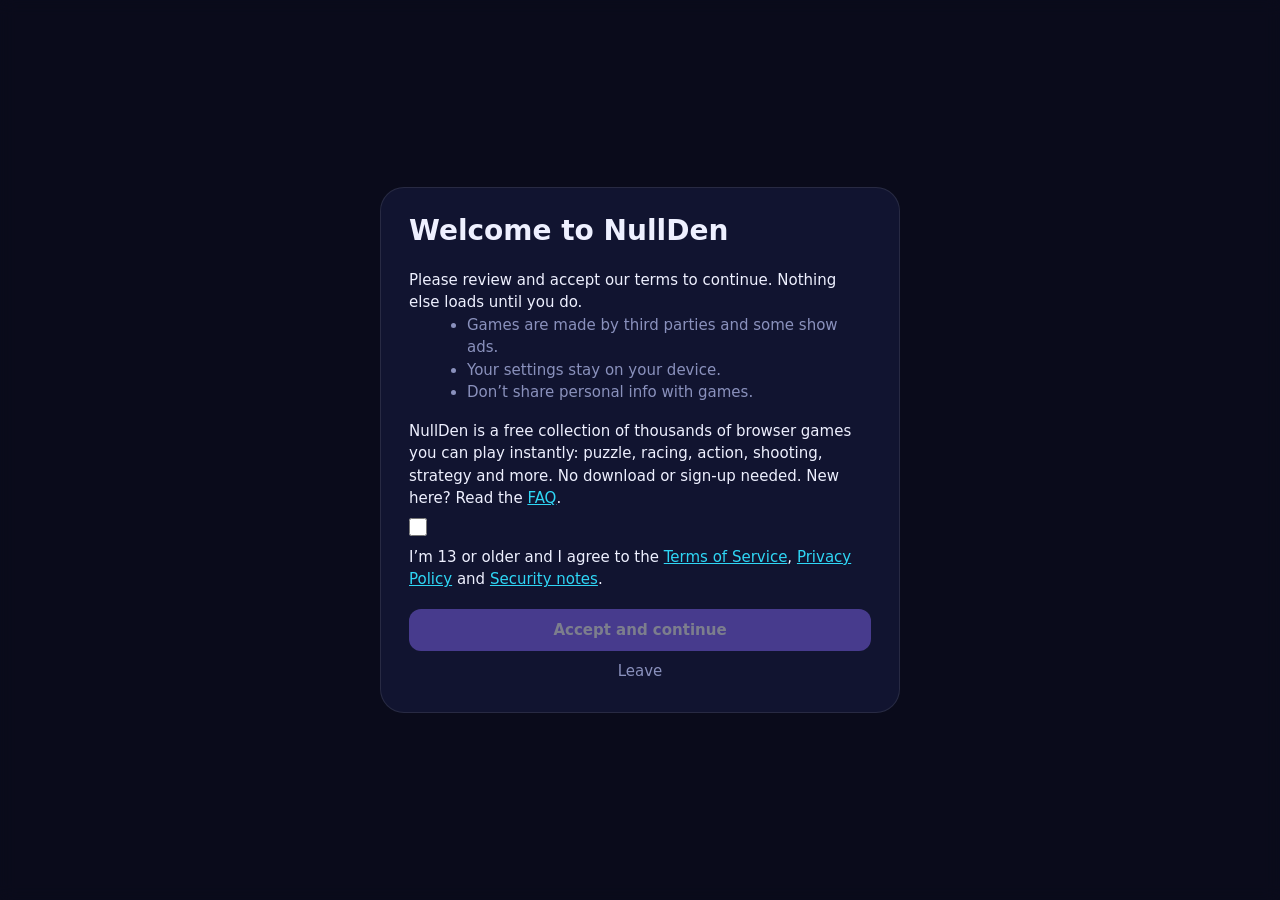
==== index.html @ 48888e10 "Add files via upload" ====
<!doctype html>
<html lang="en" data-theme="midnight">
<head>
<meta charset="utf-8">
<meta name="viewport" content="width=device-width,initial-scale=1,viewport-fit=cover">
<title>NullDen: Free Online Browser Games, No Download</title>
<meta name="description" content="Play thousands of free browser games online on NullDen: puzzle, racing, action, shooting and more. No download or sign-up needed.">
<meta name="theme-color" content="#0a0c1c">
<meta name="mobile-web-app-capable" content="yes">
<meta name="apple-mobile-web-app-capable" content="yes">
<meta name="apple-mobile-web-app-title" content="NullDen">
<!-- Link previews (Discord, iMessage, WhatsApp, Slack, X) -->
<link rel="canonical" href="https://nullden.com/">
<meta property="og:type" content="website">
<meta property="og:site_name" content="NullDen">
<meta property="og:title" content="NullDen: free browser games">
<meta property="og:description" content="Thousands of free browser games. No sign-up needed.">
<meta property="og:url" content="https://nullden.com/">
<meta property="og:image" content="https://nullden.com/og.png">
<meta property="og:image:secure_url" content="https://nullden.com/og.png">
<meta property="og:image:type" content="image/png">
<meta property="og:locale" content="en_US">
<meta property="og:image:width" content="1200">
<meta property="og:image:height" content="630">
<meta property="og:image:alt" content="NullDen: thousands of free browser games">
<meta name="twitter:card" content="summary_large_image">
<meta name="twitter:title" content="NullDen: free browser games">
<meta name="twitter:description" content="Thousands of free browser games. No sign-up needed.">
<meta name="twitter:image" content="https://nullden.com/og.png">
<link rel="apple-touch-icon" href="icon-192.png">
<link rel="icon" id="fav" href="data:image/svg+xml,%3Csvg xmlns='http://www.w3.org/2000/svg' viewBox='0 0 64 64'%3E%3Cdefs%3E%3ClinearGradient id='g' x1='0' y1='0' x2='1' y2='1'%3E%3Cstop offset='0' stop-color='%238b6bff'/%3E%3Cstop offset='1' stop-color='%232fd6f5'/%3E%3C/linearGradient%3E%3C/defs%3E%3Crect width='64' height='64' rx='16' fill='url(%23g)'/%3E%3Ctext x='32' y='46' font-size='38' font-family='Arial' font-weight='700' text-anchor='middle' fill='%23fff'%3EN%3C/text%3E%3C/svg%3E">
<script type="application/ld+json">{"@context": "https://schema.org", "@type": "WebSite", "name": "NullDen", "url": "https://nullden.com/", "description": "Play thousands of free browser games online on NullDen: puzzle, racing, action, shooting and more. No download or sign-up needed.", "inLanguage": "en"}</script>
<link rel="stylesheet" href="style.css?v=28">
</head>
<body>
<div id="bg"><i></i><i></i><i></i></div>
<div id="gate" hidden>
  <div class="gcard">
    <h1>Welcome to NullDen</h1>
    <p>Please review and accept our terms to continue. Nothing else loads until you do.</p>
    <ul>
      <li>Games are made by third parties and some show ads.</li>
      <li>Your settings stay on your device.</li>
      <li>Don’t share personal info with games.</li>
    </ul>
    <p>NullDen is a free collection of thousands of browser games you can play instantly: puzzle, racing, action, shooting, strategy and more. No download or sign-up needed. New here? Read the <a href="faq.html">FAQ</a>.</p>
    <label class="row"><input type="checkbox" id="ok"> <span>I’m 13 or older and I agree to the <a href="terms.html">Terms of Service</a>, <a href="privacy.html">Privacy Policy</a> and <a href="security.html">Security notes</a>.</span></label>
    <button class="btn" id="yes" disabled>Accept and continue</button>
    <button id="no">Leave</button>
  </div>
</div>
<div id="app" hidden>
  <header>
    <div class="brand"><b class="logo" id="logo">NullDen</b><svg class="spin" viewBox="0 0 100 100" role="img" aria-label="Over 2000+ games"><circle class="r" cx="50" cy="50" r="48"/><defs><path id="cc" d="M50,50 m-37,0 a37,37 0 1,1 74,0 a37,37 0 1,1 -74,0"/></defs><g><text><textPath href="#cc" textLength="230" lengthAdjust="spacing">OVER 2000+ GAMES • OVER 2000+ GAMES • </textPath></text></g><g class="gp" transform="translate(50 50) scale(1.5) translate(-12 -12.5)"><rect x="2" y="7" width="20" height="11" rx="5.5"/><path d="M7 10.5v4M5 12.5h4"/><path d="M16 11.5h.01M18.5 14h.01"/></g></svg></div>
    <nav id="nav">
      <button data-p="games" data-i="gamepad" class="on">Games</button>
      <button data-p="forum" data-i="chat">Chat rooms</button>
      <button data-p="shop" data-i="bag">Shop</button>
      <button data-p="players" data-i="users">Players</button>
      <button data-p="account" data-i="user">Account</button>
      <button data-p="settings" data-i="sliders">Settings</button>
    </nav>
    <div class="acts"><button id="bux">Log in</button><button id="stf" hidden title="Admin menu"></button></div>
  </header>
  <div id="notes"></div>
  <main id="view"></main>
  <footer>© 2026 NullDen Games · <a href="terms.html">Terms</a> · <a href="privacy.html">Privacy</a> · <a href="security.html">Security</a> · <a href="faq.html">FAQ</a> · <a href="https://discord.gg/y7AWHwgT5" target="_blank" rel="noopener">Discord</a> · <a href="#feedback" id="fbl">Feedback</a> · <a href="#cookies" id="ckl">Cookies</a><span class="bv">build 28</span></footer>
  <div id="player" hidden>
    <div class="bar"><b id="pt"></b><small id="ptm"></small><span><button id="pl">Copy link</button><button id="pb">Report</button><button id="pr">Reload</button><button id="ph">Hide bar</button><button id="po" hidden>Open in new tab</button><button id="pf">Fullscreen</button><button id="px">Close</button></span></div>
    <div id="stage"></div>
    <button id="ps">▾ Show bar</button>
  </div>
</div>
<canvas id="sparks"></canvas>
<noscript><p style="padding:24px;color:#fff">NullDen needs JavaScript.</p></noscript>
<script>
// Consent gate: until the terms are accepted, no fonts, scripts, images or game data are requested. Search-engine crawlers skip the gate so they can read the real pages.
(function(){var TV='2026-6',ok=0;try{ok=localStorage.nd_terms==TV}catch(e){}
var g=document.getElementById('gate'),a=document.getElementById('app');
function start(){g.hidden=true;a.hidden=false;
var f=document.createElement('link');f.rel='stylesheet';f.href='https://fonts.googleapis.com/css2?family=Unbounded:wght@500;700&display=swap';document.head.appendChild(f);
[['manifest','manifest.webmanifest'],['apple-touch-icon','icon-192.png']].forEach(function(x){var l=document.createElement('link');l.rel=x[0];l.href=x[1];document.head.appendChild(l)});
['games.js','catalog.js','app.js'].forEach(function(s){var e=document.createElement('script');e.src=s+'?v=28';e.async=false;document.body.appendChild(e)})}
var bot=/Googlebot|Mediapartners-Google|AdsBot-Google|bingbot|DuckDuckBot|YandexBot|Baiduspider/i.test(navigator.userAgent);
if(ok||bot)start();else{g.hidden=false;var c=document.getElementById('ok'),y=document.getElementById('yes');
c.onchange=function(){y.disabled=!c.checked};
y.onclick=function(){try{localStorage.nd_terms=TV}catch(e){}start()};
document.getElementById('no').onclick=function(){location.replace('about:blank')}}})();
</script>
</body>
</html>
---- style.css ----
*{box-sizing:border-box;margin:0}
html{--f:'Unbounded',system-ui,sans-serif}
[data-theme=midnight]{--bg:#0a0c1c;--card:#141836cc;--tx:#eef0ff;--mu:#8a91bd;--a:#8b6bff;--b:#2fd6f5;--ln:#ffffff18}
[data-theme=neon]{--bg:#07000f;--card:#1a0630cc;--tx:#ffeaff;--mu:#b58ad6;--a:#ff2bd6;--b:#00ffa3;--ln:#ff2bd633}
[data-theme=sunset]{--bg:#1a0b12;--card:#2e1420cc;--tx:#fff1ea;--mu:#d49a8a;--a:#ff6b4a;--b:#ffc14a;--ln:#ffffff1c}
[data-theme=forest]{--bg:#08140e;--card:#102a1ccc;--tx:#e9fff1;--mu:#86b79b;--a:#34d399;--b:#a3e635;--ln:#ffffff18}
[data-theme=light]{--bg:#f2f4fb;--card:#ffffffcc;--tx:#161a2e;--mu:#68708f;--a:#5b6cff;--b:#00b4d8;--ln:#0000001a}
[data-theme=docs]{--bg:#fff;--card:#fff;--tx:#202124;--mu:#5f6368;--a:#1a73e8;--b:#1a73e8;--ln:#dadce0}
body{background:var(--bg);color:var(--tx);font:15px/1.5 system-ui,sans-serif;min-height:100vh;transition:background .4s}
button,select,input{font:inherit;color:inherit}
#bg{position:fixed;inset:0;z-index:-1;overflow:hidden}
#bg i{position:absolute;width:55vmax;height:55vmax;border-radius:50%;filter:blur(90px);opacity:.35;animation:fl 18s ease-in-out infinite alternate}
#bg i:nth-child(1){background:var(--a);top:-20%;left:-10%}
#bg i:nth-child(2){background:var(--b);bottom:-30%;right:-10%;animation-delay:-6s}
#bg i:nth-child(3){background:var(--a);top:30%;left:40%;opacity:.18;animation-delay:-12s}
@keyframes fl{to{transform:translate(8vmax,6vmax) scale(1.2)}}
.nofx #bg,.nofx #sparks{display:none}
header{position:sticky;top:0;z-index:5;display:flex;gap:16px;align-items:center;justify-content:space-between;flex-wrap:wrap;padding:14px 24px;background:color-mix(in srgb,var(--bg) 70%,transparent);backdrop-filter:blur(14px);border-bottom:1px solid var(--ln)}
.logo{font:700 22px var(--f);background:linear-gradient(90deg,var(--a),var(--b),var(--a));background-size:200%;-webkit-background-clip:text;background-clip:text;color:transparent;animation:sh 4s linear infinite}
@keyframes sh{to{background-position:-200% 0}}
nav{display:flex;gap:4px;flex-wrap:wrap}
nav button{background:none;border:0;border-radius:99px;padding:8px 16px;color:var(--mu);cursor:pointer;transition:.2s}
nav button:hover{color:var(--tx)}
nav .on{background:var(--tx);color:var(--bg)}
main{max-width:1100px;margin:0 auto;padding:36px 24px 80px}
h1{font:700 clamp(26px,5vw,44px)/1.1 var(--f);margin-bottom:22px}
h3{font:500 15px var(--f);margin-bottom:12px}
input,select{background:var(--card);border:1px solid var(--ln);border-radius:12px;padding:10px 14px;outline:0}
input:focus,select:focus,button:focus-visible{outline:2px solid var(--a);outline-offset:2px}
#q{width:100%;max-width:420px;margin-bottom:24px}
.grid{display:grid;grid-template-columns:repeat(auto-fill,minmax(190px,1fr));gap:16px}
.card{display:flex;flex-direction:column;text-align:left;padding:10px 10px 14px;border-radius:20px;border:1px solid var(--ln);cursor:pointer;background:radial-gradient(260px circle at var(--x,50%) var(--y,-50%),color-mix(in srgb,var(--a) 30%,transparent),transparent 70%),var(--card);transition:transform .15s,border-color .2s}
.card:hover{border-color:var(--a)}
.card>*{display:block}
.thumb{height:110px;border-radius:12px;display:grid!important;place-items:center;font-size:52px;background:linear-gradient(135deg,color-mix(in srgb,var(--a) 35%,transparent),color-mix(in srgb,var(--b) 25%,transparent));margin-bottom:10px}
.card b{padding:0 6px;font-weight:600}
.card small{padding:0 6px;color:var(--mu)}
.panel{background:var(--card);border:1px solid var(--ln);border-radius:20px;padding:20px;margin-bottom:16px}
.two{display:grid;grid-template-columns:repeat(auto-fit,minmax(280px,1fr));gap:16px;margin-bottom:16px}
.two .panel{margin:0}
.row{display:flex;gap:10px;align-items:center;flex-wrap:wrap;margin:8px 0}
.row input[type=checkbox]{width:18px;height:18px;accent-color:var(--a)}
small{color:var(--mu)}
kbd{background:var(--ln);border-radius:6px;padding:0 6px}
.btn{background:linear-gradient(135deg,var(--a),var(--b));color:#fff;border:0;border-radius:12px;padding:10px 18px;font-weight:600;cursor:pointer}
.sw{display:flex;gap:10px;flex-wrap:wrap}
.sw button{background:linear-gradient(135deg,var(--a),var(--b));border:0;border-radius:14px;padding:14px 20px;color:#fff;font-weight:600;cursor:pointer;text-transform:capitalize;text-shadow:0 1px 3px #0008}
.sw .on{outline:3px solid var(--tx);outline-offset:3px}
#player{position:fixed;inset:0;z-index:20;background:var(--bg);display:flex;flex-direction:column}
#player[hidden]{display:none}
.bar{display:flex;justify-content:space-between;align-items:center;padding:10px 20px;border-bottom:1px solid var(--ln)}
.bar button{background:var(--card);border:1px solid var(--ln);border-radius:10px;padding:6px 12px;cursor:pointer;margin-left:6px}
#stage{flex:1;display:grid;place-items:center;min-height:0;padding:12px}
#stage canvas{max-width:100%;max-height:100%;border-radius:16px;background:#0008;border:1px solid var(--ln);touch-action:none}
#stage iframe{width:100%;height:100%;border:0;border-radius:12px;background:#000}
.mem{display:grid;grid-template-columns:repeat(4,1fr);gap:10px;width:min(90vw,380px)}
.mem button{aspect-ratio:1;font-size:36px;border-radius:14px;border:1px solid var(--ln);background:var(--card);cursor:pointer}
.mem .ok{background:color-mix(in srgb,var(--b) 30%,transparent)}
.rt{height:120px;border-radius:14px;display:grid;place-items:center;background:var(--a);color:#fff;cursor:pointer;user-select:none;font-weight:600;text-align:center}
.rt[data-s=w]{background:#e5484d}
.rt[data-s=go]{background:#22c55e}
.breath{width:90px;height:90px;margin:30px auto;border-radius:50%;background:radial-gradient(var(--b),var(--a));animation:br 8s ease-in-out infinite}
@keyframes br{50%{transform:scale(1.7)}}
#sparks{position:fixed;inset:0;pointer-events:none;z-index:30}
.d .logo{animation:none;background:none;color:var(--tx);font:500 18px system-ui}
.d .grid{grid-template-columns:1fr;gap:0}
.d .card{flex-direction:row;gap:12px;border-radius:0;border:0;border-bottom:1px solid var(--ln);background:none;padding:10px 4px;transform:none!important}
.d .thumb{display:none!important}
.d h1{font:400 24px system-ui}
.d h3{font:500 15px system-ui}
.d .panel{border-radius:8px}
@media(prefers-reduced-motion:reduce){#bg i,.logo,.breath{animation:none}}

.thumb{position:relative;overflow:hidden}
.thumb img{position:absolute;inset:0;width:100%;height:100%;object-fit:cover}

.chips{display:flex;gap:8px;flex-wrap:wrap;margin-bottom:20px}
.chips button{background:var(--card);border:1px solid var(--ln);border-radius:99px;padding:6px 14px;cursor:pointer;text-transform:capitalize}
.chips .on{background:var(--tx);color:var(--bg)}
#more:not([hidden]){display:block;margin:24px auto 0}
#ps{display:none;position:absolute;top:0;left:50%;transform:translateX(-50%);z-index:25;background:var(--card);border:1px solid var(--ln);border-top:0;border-radius:0 0 10px 10px;padding:2px 14px;font-size:12px;opacity:.35;cursor:pointer}
#ps:hover{opacity:1}
#player.min #ps{display:block}
#player.min .bar{display:none}
#player.min #stage{padding:0}

/* NullDen: denser grid, mobile layout, consent gate, footer, AI chat */
.logo{user-select:none;-webkit-user-select:none;text-decoration:none}
.grid{grid-template-columns:repeat(auto-fill,minmax(150px,1fr));gap:12px}
.card{padding:6px 6px 10px;border-radius:16px}
.thumb{height:auto!important;aspect-ratio:16/10;font-size:34px;margin-bottom:6px}
.card b{font-size:13px;padding:0 4px;white-space:nowrap;overflow:hidden;text-overflow:ellipsis}
.card small{font-size:11px;padding:0 4px;white-space:nowrap;overflow:hidden;text-overflow:ellipsis}
footer{text-align:center;color:var(--mu);font-size:13px;padding:24px 16px 40px}
footer a,.legal a{color:var(--b)}
#gate{position:fixed;inset:0;z-index:60;display:grid;place-items:center;padding:16px;overflow:auto;background:color-mix(in srgb,var(--bg) 60%,transparent);backdrop-filter:blur(8px)}
#gate[hidden],#app[hidden]{display:none}
.gcard{max-width:520px;background:var(--card);border:1px solid var(--ln);border-radius:24px;padding:28px}
.gcard h1{font-size:28px}
.gcard ul{margin:0 0 16px 18px;color:var(--mu)}
.gcard a{color:var(--b)}
.gcard .btn{width:100%;margin-top:10px}
.gcard .btn:disabled{opacity:.45;cursor:not-allowed}
#no{width:100%;margin-top:8px;background:none;border:0;color:var(--mu);cursor:pointer}
.legal{max-width:760px}
.legal h1{font-size:30px}
.legal h2{font:500 17px var(--f);margin:26px 0 8px}
.legal p,.legal li{color:var(--mu);margin-bottom:8px}
.legal ul{margin-left:20px}
.back{color:var(--mu);text-decoration:none}
#player{padding-top:env(safe-area-inset-top)}
@media(max-width:640px){
header{padding:10px 14px}
main{padding:18px 12px 24px}
h1{font-size:26px}
.grid{grid-template-columns:repeat(3,1fr);gap:8px}
.card{padding:5px 5px 8px;border-radius:14px}
.card small{display:none}
.thumb{font-size:26px}
footer{padding-bottom:96px}
nav{position:fixed;bottom:0;left:0;right:0;z-index:6;justify-content:space-around;padding:8px 8px calc(8px + env(safe-area-inset-bottom));background:color-mix(in srgb,var(--bg) 88%,transparent);backdrop-filter:blur(14px);border-top:1px solid var(--ln)}
nav button{flex:1;padding:10px 4px}
.bar{padding:8px 10px}
.bar button{padding:6px 8px;font-size:13px}
.two{grid-template-columns:1fr}
.sw button{padding:10px 14px}
}

/* rotating badge, rotating hero word, favorites */
.brand{display:flex;align-items:center;gap:10px}
.spin{width:54px;height:54px;flex:none}
.spin circle.r{fill:var(--card);stroke:var(--a);stroke-width:2}
.spin g{transform-origin:50px 50px;animation:rot 14s linear infinite}
@keyframes rot{to{transform:rotate(360deg)}}
.spin text{font:700 9px system-ui;fill:var(--tx)}
.spin .c{font-size:22px}
.d .spin{display:none}
.hero{margin-bottom:18px}
.hero h1{margin-bottom:6px}
.rot{display:inline-block;background:linear-gradient(90deg,var(--a),var(--b));-webkit-background-clip:text;background-clip:text;color:transparent}
.rot.in{animation:up .5s cubic-bezier(.2,.8,.2,1)}
@keyframes up{from{transform:translateY(60%);opacity:0}}
.sub{color:var(--mu)}
.sub b{color:var(--tx);font-variant-numeric:tabular-nums}
.surp{margin-left:10px;background:var(--card);border:1px solid var(--ln);border-radius:99px;padding:4px 12px;cursor:pointer}
.card{position:relative}
.hrt{position:absolute;top:12px;right:12px;z-index:2;width:28px;height:28px;display:grid!important;place-items:center;border-radius:50%;background:#0007;color:#fffa;font-size:15px;opacity:0;transition:.15s}
.card:hover .hrt,.hrt.on{opacity:1}
.hrt.on{color:#ff5a7a}
@media(hover:none){.hrt{opacity:1}}
.d .hrt{display:none!important}
@media(max-width:640px){.spin{width:42px;height:42px}.hrt{top:9px;right:9px;width:24px;height:24px;font-size:13px}}
@media(prefers-reduced-motion:reduce){.spin g,.rot.in{animation:none}}

/* mobile fixes, header, player bar, accounts and shop */
html{overflow-x:clip;-webkit-text-size-adjust:100%}
body{overflow-x:clip;max-width:100%}
input,select{max-width:100%}
.card{min-width:0}
.card b{white-space:normal;display:-webkit-box;-webkit-line-clamp:2;-webkit-box-orient:vertical;overflow:hidden;line-height:1.25;min-height:2.5em}
header{transition:transform .25s}
#bux{background:var(--card);border:1px solid var(--ln);border-radius:99px;padding:6px 14px;font-weight:600;cursor:pointer;white-space:nowrap}
#player{height:100dvh}
.bar{flex-wrap:wrap;gap:8px}
.bar>span{display:flex;flex-wrap:wrap;gap:6px;justify-content:flex-end}
.bar button{margin-left:0}
#pt{flex:1;min-width:0;white-space:nowrap;overflow:hidden;text-overflow:ellipsis}
nav button::before{content:attr(data-i);display:none}
.items{display:grid;grid-template-columns:repeat(auto-fill,minmax(130px,1fr));gap:12px;margin-bottom:24px}
.item{background:var(--card);border:1px solid var(--ln);border-radius:16px;padding:14px;display:flex;flex-direction:column;align-items:center;gap:4px;text-align:center;min-width:0}
.item .ie{font-size:40px}
.item small{text-transform:capitalize}
.item .btn{margin-top:6px;width:100%;padding:8px}
.item .btn:disabled{opacity:.4;cursor:not-allowed}
.btn.alt{background:var(--ln);color:var(--tx)}
.item.rare{border-color:#3b82f6}
.item.epic{border-color:#a855f7}
.item.legendary{border-color:#f59e0b;box-shadow:0 0 18px #f59e0b44}
.item.crate{border-style:dashed;border-color:var(--a)}
.big{font:700 34px var(--f);margin:4px 0}
.sh{font:500 18px var(--f);margin:8px 0 12px}
.credit{text-align:center;color:var(--mu);margin:24px 0 8px}
#toast{position:fixed;left:50%;bottom:90px;transform:translate(-50%,20px);background:var(--tx);color:var(--bg);padding:10px 18px;border-radius:99px;opacity:0;pointer-events:none;transition:.25s;z-index:70;font-weight:600;max-width:90vw;text-align:center}
#toast.on{opacity:1;transform:translate(-50%,0)}
@media(max-width:640px){
body{font-size:16px}
input,select{font-size:16px}
header{padding:8px 12px;padding-top:calc(8px + env(safe-area-inset-top));backdrop-filter:none;-webkit-backdrop-filter:none;background:var(--bg)}
header.hide{transform:translateY(-100%)}
.spin{width:34px;height:34px}
.logo{font-size:19px}
#bux{padding:5px 12px;font-size:14px}
.grid{grid-template-columns:repeat(auto-fill,minmax(104px,1fr))}
.card b{font-size:13px}
nav{backdrop-filter:none;-webkit-backdrop-filter:none;background:var(--bg);padding:6px 4px calc(6px + env(safe-area-inset-bottom))}
nav button{display:flex;flex-direction:column;align-items:center;gap:2px;font-size:11px;padding:6px 2px;border-radius:12px}
nav button::before{display:block;font-size:20px}
nav .on{background:none;color:var(--a)}
#bg i{animation:none;filter:blur(60px)}
#toast{bottom:84px}
.items{grid-template-columns:repeat(2,minmax(0,1fr))}
}

/* settings, strip, sizes, panic button */
[data-theme=custom]{--bg:#0b0b14;--card:#15151fcc;--tx:#f0f0ff;--mu:#9a9ab8;--a:#8b6bff;--b:#2fd6f5;--ln:#ffffff18}
.top{display:flex;gap:10px;margin-bottom:16px}
.top #q{margin:0;flex:1;max-width:420px}
.strip{display:flex;gap:10px;overflow-x:auto;padding-bottom:6px;margin-bottom:20px}
.strip .card{flex:0 0 140px}
html[data-size=compact] .grid{grid-template-columns:repeat(auto-fill,minmax(118px,1fr))}
html[data-size=large] .grid{grid-template-columns:repeat(auto-fill,minmax(210px,1fr))}
html[data-text=small] body{font-size:13.5px}
html[data-text=large] body{font-size:17px}
.d .grid{grid-template-columns:1fr!important}
.calm .spin g,.calm .rot.in,.calm .logo,.calm #bg i{animation:none}
#panic{position:fixed;left:10px;bottom:10px;z-index:65;width:34px;height:34px;border-radius:50%;border:1px solid var(--ln);background:var(--card);color:var(--tx);opacity:.55;cursor:pointer}
#ptm{color:var(--mu);font-variant-numeric:tabular-nums;margin:0 6px}
input[type=color]{width:42px;height:34px;padding:2px;cursor:pointer}
@media(max-width:640px){
.strip .card{flex-basis:108px}
.chips{flex-wrap:nowrap;overflow-x:auto;padding-bottom:4px}
.chips button{flex:none}
#panic{bottom:84px}
.top{flex-wrap:wrap}
html[data-size=compact] .grid{grid-template-columns:repeat(auto-fill,minmax(88px,1fr))}
html[data-size=large] .grid{grid-template-columns:repeat(auto-fill,minmax(150px,1fr))}
}

/* owner badge, announcements, players */
.row[hidden]{display:none}
.own{display:inline-block;margin-left:8px;padding:2px 10px;border-radius:99px;font:600 13px system-ui;background:linear-gradient(135deg,#f59e0b,#ef4444);color:#fff;vertical-align:middle;-webkit-text-fill-color:#fff}
#notes{max-width:1100px;margin:0 auto;padding:12px 24px 0}
.note{display:flex;gap:12px;align-items:center;justify-content:space-between;background:var(--card);border:1px solid var(--a);border-radius:14px;padding:10px 14px;margin-bottom:8px;overflow-wrap:anywhere}
.note.gift{border-color:#f59e0b}
.note .btn{padding:6px 14px;flex:none}
.note>button:not(.btn){background:none;border:0;cursor:pointer;color:var(--mu);font-size:18px;flex:none}
.plist{display:flex;flex-wrap:wrap;gap:8px;margin:8px 0 16px}
.pchip{background:var(--card);border:1px solid var(--ln);border-radius:99px;padding:8px 14px;cursor:pointer}
.pchip:hover{border-color:var(--a)}
.prof h4{margin:14px 0 8px;font:500 14px var(--f)}
.rl{margin-left:20px}
.rl li{margin-bottom:4px}
.panel button:not(.btn):not([data-t]),.row>button:not(.btn){background:var(--card);border:1px solid var(--ln);border-radius:12px;padding:8px 14px;cursor:pointer}
.panel button.danger{color:#ef4444;border-color:#ef4444}
@media(max-width:640px){#notes{padding:10px 12px 0}}

/* games page polish */
.chips{flex-wrap:nowrap;overflow-x:auto;scrollbar-width:none;padding-bottom:4px;-webkit-mask-image:linear-gradient(90deg,#000 94%,transparent);mask-image:linear-gradient(90deg,#000 94%,transparent)}
.chips::-webkit-scrollbar{display:none}
.chips button{flex:none;white-space:nowrap;text-transform:capitalize}
.rc{color:var(--mu);margin:-6px 0 14px;min-height:1.4em}
.rc button{margin-left:10px;background:none;border:0;color:var(--b);cursor:pointer;text-decoration:underline;padding:0}
.thumb img{opacity:0;transition:opacity .35s}
.thumb img.ok{opacity:1}
.tag{position:absolute;left:6px;bottom:6px;max-width:calc(100% - 12px);overflow:hidden;text-overflow:ellipsis;white-space:nowrap;font-style:normal;font-size:11px;font-weight:600;padding:2px 8px;border-radius:99px;background:#000a;color:#fff;text-transform:capitalize}
.card small{display:none}
.card.cl small,.d .card small{display:block}
.d .tag{display:none}
.rot{min-width:6.6em}
#so{flex:none}
#top{position:fixed;right:14px;bottom:14px;z-index:15;width:42px;height:42px;border-radius:50%;border:1px solid var(--ln);background:var(--card);color:var(--tx);font-size:18px;cursor:pointer;opacity:0;pointer-events:none;transition:opacity .2s}
#top.on{opacity:1;pointer-events:auto}
@media(max-width:640px){#top{bottom:84px}.rot{min-width:5.6em}}

/* icons */
.ic{flex:none;vertical-align:-3px}
.big .ic{vertical-align:-5px}
.thumb .fb{opacity:.35;width:30px;height:30px}
.hrt svg{pointer-events:none;width:15px;height:15px}
.hrt.on svg{fill:currentColor}
.chips button .ic{vertical-align:-2px;margin-right:3px}
.own .ic{vertical-align:-2px;margin-right:3px}
.own.staff{background:linear-gradient(135deg,#3b82f6,#8b5cf6)}
.item .ie{display:grid;place-items:center;color:var(--b);height:46px}
.item.rare .ie{color:#60a5fa}
.item.epic .ie{color:#c084fc}
.item.legendary .ie{color:#fbbf24}
nav button::before{content:none!important;display:none!important}
.spin .gp{fill:none;stroke:var(--tx);stroke-width:1.6;stroke-linecap:round;stroke-linejoin:round}
.acts{display:flex;gap:8px;align-items:center}
#bux,#stf{display:inline-flex;align-items:center;gap:6px}
#stf[hidden]{display:none}
#stf{background:var(--card);border:1px solid var(--ln);border-radius:99px;padding:7px 10px;cursor:pointer}
.bar button{display:inline-flex;align-items:center;gap:6px}
#panic,#top{display:grid;place-items:center}
#panic[hidden]{display:none}
textarea{width:100%;min-height:84px;background:var(--card);border:1px solid var(--ln);border-radius:12px;padding:10px 14px;color:inherit;font:inherit;resize:vertical}
#apl{margin-top:14px;padding-top:12px;border-top:1px solid var(--ln)}
#apl[hidden]{display:none}
.ap h3 small{font-weight:400}
@media(min-width:641px){nav button{display:inline-flex;align-items:center;gap:8px}}
@media(max-width:640px){nav button .ic{width:22px;height:22px}.bar button span{display:none}.bar button{padding:8px 10px}}
/* reactive-background themes */
[data-theme=nebula]{--bg:#07040f;--card:#150a2acc;--tx:#f3eaff;--mu:#a58bd0;--a:#a855f7;--b:#ec4899;--ln:#ffffff1a}
[data-theme=matrix]{--bg:#020a04;--card:#06160acc;--tx:#d6ffe0;--mu:#5fae78;--a:#00c853;--b:#39ff7a;--ln:#39ff7a22}
[data-theme=synth]{--bg:#0d0221;--card:#1b0b3acc;--tx:#ffe8ff;--mu:#b78bd9;--a:#ff2a6d;--b:#05d9e8;--ln:#ff2a6d33}
[data-theme=ember]{--bg:#120805;--card:#2a130acc;--tx:#fff0e6;--mu:#d19a7a;--a:#ff6a00;--b:#ffd000;--ln:#ffffff1c}
#bgc{position:fixed;inset:0;z-index:-1;pointer-events:none;width:100%;height:100%}
html:not([data-bg=aurora]) #bg{display:none}
/* smooth motion */
html{scroll-behavior:smooth}
@property --ang{syntax:'<angle>';initial-value:0deg;inherits:false}
@keyframes sba{to{--ang:360deg}}
@keyframes vin{from{opacity:0;transform:translateY(14px)}}
@keyframes rise{from{opacity:0;transform:translateY(16px) scale(.97)}}
@keyframes pin{from{opacity:0;transform:scale(.985)}}
@keyframes ndrop{from{opacity:0;transform:translateY(-10px)}}
@keyframes bw{from{opacity:0;filter:blur(10px);transform:translateY(12px)}}
@keyframes rip{to{transform:scale(2.6);opacity:0}}
@keyframes pop{40%{transform:scale(1.14)}}
.vin>*{animation:vin .5s cubic-bezier(.2,.8,.2,1) backwards}
.vin>*:nth-child(2){animation-delay:0.06s}
.vin>*:nth-child(3){animation-delay:0.12s}
.vin>*:nth-child(4){animation-delay:0.18s}
.vin>*:nth-child(5){animation-delay:0.24s}
.vin>*:nth-child(6){animation-delay:0.30s}
.vin>*:nth-child(7){animation-delay:0.36s}
.vin>*:nth-child(8){animation-delay:0.42s}
.items>*{animation:rise .45s cubic-bezier(.2,.8,.2,1) backwards}
.items>*:nth-child(2){animation-delay:0.04s}
.items>*:nth-child(3){animation-delay:0.08s}
.items>*:nth-child(4){animation-delay:0.12s}
.items>*:nth-child(5){animation-delay:0.16s}
.items>*:nth-child(6){animation-delay:0.20s}
.items>*:nth-child(7){animation-delay:0.24s}
.items>*:nth-child(8){animation-delay:0.28s}
.items>*:nth-child(9){animation-delay:0.32s}
.items>*:nth-child(10){animation-delay:0.36s}
.items>*:nth-child(11){animation-delay:0.40s}
.items>*:nth-child(12){animation-delay:0.44s}
.card{overflow:hidden;animation:rise .5s cubic-bezier(.2,.8,.2,1) backwards;transition:transform .2s,border-color .3s,background-color .4s}
.card::after{content:"";position:absolute;inset:0;border-radius:inherit;background:linear-gradient(115deg,transparent 40%,rgba(255,255,255,.14) 50%,transparent 60%);transform:translateX(-120%);transition:transform .7s;pointer-events:none}
.card:hover::after{transform:translateX(120%)}
.thumb img{transition:opacity .35s,transform .6s cubic-bezier(.2,.8,.2,1)}
.card:hover .thumb img{transform:scale(1.06)}
.bw{display:inline-block;animation:bw .6s cubic-bezier(.2,.8,.2,1) backwards}
.note{animation:ndrop .45s cubic-bezier(.2,.8,.2,1) backwards}
#player:not([hidden]){animation:pin .3s cubic-bezier(.2,.8,.2,1)}
#bux.pop{animation:pop .45s}
.sb{border:2px solid transparent!important;background:linear-gradient(var(--bg),var(--bg)) padding-box,conic-gradient(from var(--ang),var(--a),var(--b),var(--a)) border-box!important;animation:sba 4s linear infinite}
.btn{position:relative;overflow:hidden}
.rip{position:absolute;border-radius:50%;background:#ffffff55;transform:scale(0);animation:rip .65s ease-out;pointer-events:none}
.btn,.chips button,.panel button,nav button,.surp,.pchip{transition:transform .2s cubic-bezier(.2,.8,.2,1),box-shadow .25s,background-color .25s,color .25s,border-color .25s,opacity .25s}
.btn:hover:not(:disabled){transform:translateY(-1px);box-shadow:0 8px 22px color-mix(in srgb,var(--a) 35%,transparent)}
button:active:not(:disabled):not(.card){transform:scale(.97)}
input,select,textarea{transition:border-color .2s,box-shadow .2s}
input:focus,select:focus,textarea:focus{box-shadow:0 0 0 3px color-mix(in srgb,var(--a) 30%,transparent)}
body,header,.panel,nav,#bux,.gcard{transition:background-color .4s,border-color .4s,color .4s}
.calm *,.calm *::before,.calm *::after{animation-duration:.01ms!important;animation-delay:0s!important;transition-duration:.01ms!important;scroll-behavior:auto!important}
@media(prefers-reduced-motion:reduce){*,*::before,*::after{animation-duration:.01ms!important;animation-delay:0s!important;transition-duration:.01ms!important;scroll-behavior:auto!important}}

/* ===== v2: calmer look, home rails, roles, forums ===== */
.logo{animation:none;background-size:100%}
.btn{background:var(--a)}
.btn:hover:not(:disabled){box-shadow:none;transform:none;filter:brightness(1.12)}
.card::after{display:none}
#bg i{animation:none;opacity:.16}
#bg i:nth-child(3){opacity:.07}
.hh{display:flex;flex-wrap:wrap;gap:16px 24px;align-items:flex-end;justify-content:space-between;margin-bottom:28px}
.hh h1{margin:0 0 6px}
.hs{display:flex;gap:10px;flex:1;justify-content:flex-end;min-width:min(100%,300px)}
.hs #q{margin:0;max-width:380px;flex:1}
.hs .surp{margin:0;white-space:nowrap;display:inline-flex;align-items:center;gap:6px}
.hero .bk{display:inline-flex;align-items:center;gap:4px;margin:0 0 14px}
.rw{margin-bottom:34px}
.rh{display:flex;align-items:center;gap:12px;margin-bottom:10px}
.rh h2{font:600 18px/1.2 var(--f);letter-spacing:-.01em}
.rh small{margin-right:auto}
.rh .va{background:none;border:1px solid var(--ln);border-radius:99px;padding:5px 14px;cursor:pointer;font-size:13px}
.rh .va:hover{border-color:var(--a)}
.rh .ar{display:flex;gap:6px}
.rh .ar button{width:32px;height:32px;display:grid;place-items:center;border-radius:50%;background:var(--card);border:1px solid var(--ln);cursor:pointer}
.rh .ar button:hover{border-color:var(--a)}
.rail{display:flex;gap:14px;overflow-x:auto;scroll-snap-type:x proximity;scrollbar-width:none;padding:4px 2px 12px;margin:0 -2px}
.rail::-webkit-scrollbar{display:none}
.rail .card{flex:0 0 176px;scroll-snap-align:start}
.rw.lg .card{flex-basis:248px}
.d .rh .ar{display:none}
@media(hover:none){.rh .ar{display:none}}
@media(max-width:640px){.rail .card{flex-basis:132px}.rw.lg .card{flex-basis:168px}.hs{justify-content:stretch}}
.own.r4{background:#b7791f}.own.r3{background:#c0392b}.own.r2{background:#0f8b8d}.own.r1{background:#3b6fd4}
.forum{display:grid;grid-template-columns:220px 1fr;gap:16px;align-items:start}
.fch{display:flex;flex-direction:column;gap:4px;position:sticky;top:84px}
.fch button{text-align:left;background:none;border:1px solid transparent;border-radius:12px;padding:10px 12px;cursor:pointer;display:flex;flex-direction:column;gap:2px}
.fch button small{font-size:12px}
.fch .on{background:var(--card);border-color:var(--ln)}
.fmain{background:var(--card);border:1px solid var(--ln);border-radius:20px;display:flex;flex-direction:column;height:clamp(360px,72dvh,640px);overflow:hidden}
.fmsgs{flex:1;overflow-y:auto;padding:6px 18px}
.msg{display:grid;grid-template-columns:36px 1fr;gap:12px;padding:12px 0}
.msg+.msg{border-top:1px solid var(--ln)}
.av{width:36px;height:36px;border-radius:50%;display:grid;place-items:center;font:600 14px var(--f);font-style:normal;background:hsl(var(--h) 40% 36%);color:#fff;text-transform:uppercase}
.mh{display:flex;gap:8px;align-items:center;flex-wrap:wrap}
.mh b{font-weight:600}.mh small{font-size:12px}
.mh .own{margin-left:0;font-size:11px;padding:1px 8px}
.mx{margin-left:auto;background:none;border:0;color:var(--mu);cursor:pointer;opacity:.6}
.mx:hover{opacity:1;color:#ef4444}
.msg p{overflow-wrap:anywhere;white-space:pre-wrap;margin-top:2px}
.fe{color:var(--mu);text-align:center;padding:40px 0}
.fcomp{display:flex;gap:10px;padding:12px;border-top:1px solid var(--ln)}
.fcomp input{flex:1;min-width:0}
.fcomp :disabled{opacity:.5;cursor:not-allowed}
@media(max-width:760px){.forum{grid-template-columns:1fr}.fch{flex-direction:row;overflow-x:auto;position:static}.fch button{flex:none}.fch small{display:none}}


/* home: rotating genre word and genre sidebar */
button.rot{border:0;padding:0;font:inherit;cursor:pointer;text-align:left}
button.rot:hover{text-decoration:underline;text-decoration-color:var(--a);text-underline-offset:6px}
/* home: ad space (banner on normal screens, floating card in the left margin on wide ones) */
.adv{display:flex;flex-wrap:wrap;align-items:center;gap:4px 14px;margin:0 0 26px;padding:12px 18px;border-radius:14px;font-size:14px;color:var(--mu)}
.adv b{font:600 15px var(--f);color:var(--tx)}
.adv a{color:var(--b);overflow-wrap:anywhere}
.d .adv{display:none}
@media(min-width:1520px){.adv{flex-direction:column;align-items:stretch;flex-wrap:nowrap;gap:8px;position:fixed;z-index:4;top:140px;left:calc((100vw - 1100px)/2 - 188px);width:164px;margin:0;padding:18px 16px;border-radius:18px;line-height:1.45;animation:sba 4s linear infinite,advf 6s ease-in-out infinite}.adv b{font-size:16px;line-height:1.2}}
@keyframes advf{50%{transform:translateY(-8px)}}

/* pill nav: keep the active label readable on hover */
nav button.on:hover{background:var(--tx);color:var(--bg)}
@media(max-width:640px){nav button.on:hover{background:none;color:var(--a)}}
/* discreet mode: a plain file manager */
html.d{--f:system-ui,-apple-system,'Segoe UI',Roboto,sans-serif}
.d header{background:#fff;backdrop-filter:none;padding:6px 20px}
.d nav{gap:0}
.d nav button{border-radius:0;padding:12px 16px}
.d nav button:hover{background:#f1f3f4;color:var(--tx)}
.d nav button.on,.d nav button.on:hover{background:none;color:var(--a);box-shadow:inset 0 -3px var(--a)}
.d nav button .ic,.d #bux,.d footer,.d .hh .sub,.d .hero .sub,.d #sur,.d .hs .surp,.d .rh small,.d .rot{display:none}
.d h1{font:400 22px/1.3 system-ui;margin-bottom:14px}
.d h3,.d .sh,.d .rh h2{font:500 15px/1.3 system-ui}
.d .hh{margin-bottom:12px}
.d .hs{justify-content:flex-start}
.d input,.d select,.d textarea{border-radius:8px}
.d .chips button{border-radius:8px}
.d .rw{margin-bottom:18px}
.d .rh{border-bottom:1px solid var(--ln);padding-bottom:8px;margin-bottom:0}
.d .rh .va{border:0;border-radius:0;padding:0;color:var(--a);margin-left:auto}
.d .rail{flex-direction:column;overflow:visible;gap:0;padding:0;margin:0}
.d .rail .card,.d .rw.lg .card{flex:none;width:100%}
.d .rail .card:nth-child(n+7){display:none}
.d .card b{min-height:0;display:block;-webkit-line-clamp:unset}
.d .btn,.d button{border-radius:6px}

button.rot{display:inline-block;vertical-align:baseline;line-height:inherit}
.bv{opacity:.45;font-size:11px;margin-left:10px}

/* shop */
.item{position:relative}
.item .deal{position:absolute;top:10px;right:10px;font:600 11px system-ui;font-style:normal;background:var(--a);color:#fff;border-radius:99px;padding:2px 8px}
.item s{opacity:.55;margin-right:2px}
.item.eq{outline:2px solid var(--a);outline-offset:2px}
.sh small{font:400 13px system-ui;margin-left:8px;color:var(--mu)}
#sc{margin-bottom:18px}
.show{display:flex;align-items:center;gap:8px;color:var(--mu);margin:2px 0 10px}

/* trades */
.qty{display:flex;align-items:center;justify-content:center;gap:10px;margin-top:6px}
.qty button{width:28px;height:28px;border-radius:50%;border:1px solid var(--ln);background:var(--card);cursor:pointer;display:grid;place-items:center}
.qty button:hover{border-color:var(--a)}
.ti{display:inline-flex;align-items:center;gap:6px;margin:2px 14px 2px 0}
.tg{display:grid;grid-template-columns:1fr 1fr;gap:14px;margin:10px 0}
.tg small{display:block;margin-bottom:2px}
.tr small{color:var(--mu)}
@media(max-width:560px){.tg{grid-template-columns:1fr}}
.qty button{line-height:1;padding:0;font-size:16px}

/* mobile: hide the header with `top` (not transform) so the fixed bottom nav stays pinned to the screen,
   and fade the nav away while scrolling, bringing it back when scrolling stops */
@media(max-width:640px){
header.hide{transform:none;top:-160px}
header{transition:top .28s ease,background-color .4s,border-color .4s,color .4s}
nav{transition:transform .3s cubic-bezier(.2,.8,.2,1),opacity .22s ease,background-color .4s,border-color .4s}
body.scrolling nav{transform:translateY(calc(100% + 16px));opacity:0;pointer-events:none}
}
@media(prefers-reduced-motion:reduce){body.scrolling nav{transform:none;opacity:1;pointer-events:auto}}

/* online counter */
.onl{display:flex;align-items:center;flex-wrap:wrap;margin:0 0 8px;font-size:18px}
.onl b{font-size:22px}
.onl small{margin-left:10px;font-size:13px;color:var(--mu)}
.dot{width:8px;height:8px;border-radius:50%;background:#22c55e;display:inline-block;margin-right:10px;box-shadow:0 0 0 3px #22c55e33}

/* trade badge, keyboard focus, phone forum height */
#nav button{position:relative}
#nav button[data-bd]::after{content:attr(data-bd);position:absolute;top:2px;right:4px;min-width:16px;height:16px;padding:0 4px;border-radius:99px;background:#ef4444;color:#fff;font:700 10px/16px system-ui;text-align:center}
@media(max-width:640px){#nav button[data-bd]::after{right:calc(50% - 22px)}}
:focus-visible{outline:2px solid var(--a);outline-offset:2px}
@media(max-width:760px){.fmain{height:calc(100dvh - 360px);min-height:320px}}

/* feedback + report dialogs, forum v2, inbox */
.dlg{border:1px solid var(--ln);border-radius:20px;background:var(--bg);color:var(--tx);padding:22px;width:min(440px,calc(100vw - 32px))}
.dlg::backdrop{background:#0009;backdrop-filter:blur(3px)}
.dlg h3{margin:0 0 14px}
.dlg label{display:block;margin:0 0 12px;font-size:14px;color:var(--mu)}
.dlg select,.dlg input,.dlg textarea{display:block;width:100%;margin-top:6px;font:inherit;box-sizing:border-box}
.dlg textarea{resize:vertical;min-height:96px}
.dlg .row{margin-top:14px}
.fmain{position:relative}
.fhd{padding:12px 18px;border-bottom:1px solid var(--ln);display:flex;align-items:baseline;gap:10px;flex-wrap:wrap}
.fhd small{color:var(--mu)}
.fnew{position:absolute;left:50%;transform:translateX(-50%);bottom:74px;background:var(--a);color:#fff;border:0;border-radius:99px;padding:6px 14px;font-size:13px;cursor:pointer;box-shadow:0 4px 14px #0006}
.fct{display:block;padding:0 14px 8px;color:var(--mu)}.fct:empty{display:none}
.ma{margin-left:auto;display:flex;gap:2px;opacity:.55}
.msg:hover .ma,.ma:focus-within{opacity:1}
.ma button{background:none;border:0;color:var(--mu);cursor:pointer;padding:5px;border-radius:6px;display:grid;place-items:center}
.ma button:hover{color:var(--tx);background:var(--card)}
.nm{background:none;border:0;padding:0;font:600 inherit system-ui;color:inherit;cursor:pointer}
.nm:hover{text-decoration:underline}
.mn{color:var(--b);font-weight:600}
.msg.mm{background:color-mix(in srgb,var(--a) 12%,transparent);margin:0 -18px;padding-left:18px;padding-right:18px;border-radius:10px}
.ibx{padding:12px 0;border-top:1px solid var(--ln)}
.ibx p{margin:4px 0}
.ibx blockquote{margin:6px 0 0;padding:6px 12px;border-left:3px solid var(--ln);color:var(--mu);font-size:14px;overflow-wrap:anywhere}
.dot.s{width:7px;height:7px;margin-right:6px;box-shadow:none;vertical-align:middle}
.onl2{margin-right:10px;color:var(--mu)}
.dlg{margin:auto;max-height:calc(100dvh - 32px);overflow:auto}

/* controller icon: keep it still and centered inside the spinning ring */
.spin .gp{animation:none;transform-origin:0 0}
/* sliding nav pill */
@media(min-width:641px){nav{position:relative}}
nav button{position:relative;z-index:1}
nav .pill{position:absolute;left:0;top:0;border-radius:99px;background:var(--tx);z-index:0;pointer-events:none;opacity:0}
nav .pill.rdy{transition:transform .4s cubic-bezier(.3,.9,.25,1),width .4s cubic-bezier(.3,.9,.25,1),height .4s,opacity .2s}
nav button.on,nav button.on:hover{background:none;color:var(--bg)}
@media(max-width:640px){nav .pill{border-radius:14px;background:color-mix(in srgb,var(--a) 18%,transparent)}nav button.on,nav button.on:hover{color:var(--a)}}
.d nav .pill{display:none}
@media(prefers-reduced-motion:reduce){nav .pill.rdy{transition:none}}
/* sending state, game of the day, achievements */
.msg.tmpm{opacity:.55}
.tmpm .ma{visibility:hidden}
.gotd{display:flex;gap:18px;align-items:center;border:1px solid var(--ln);background:var(--card);border-radius:20px;padding:14px;margin:0 0 28px}
.gotd img{width:200px;aspect-ratio:16/10;object-fit:cover;border-radius:14px;flex:none;background:var(--ln)}
.gotd small{color:var(--a);font-weight:600;text-transform:uppercase;letter-spacing:.06em;font-size:11px}
.gotd h2{font:600 20px/1.25 var(--f);margin:4px 0 2px}
.gotd p{color:var(--mu);margin:0 0 12px}
@media(max-width:560px){.gotd{flex-direction:column;align-items:stretch}.gotd img{width:100%}}
.d .gotd{display:none}
.achs{display:grid;grid-template-columns:repeat(auto-fill,minmax(190px,1fr));gap:10px}
.ach{border:1px solid var(--ln);border-radius:14px;padding:12px 14px;opacity:.5}
.ach b{display:block}.ach small{color:var(--mu)}
.ach.on{opacity:1;border-color:var(--a);background:color-mix(in srgb,var(--a) 10%,transparent)}
.ach.on b::before{content:'✓ ';color:var(--a)}
.panel h3 small{font:400 13px system-ui;color:var(--mu);margin-left:8px}

/* avatars */
.av.sm{width:22px;height:22px;font-size:11px;display:inline-grid;vertical-align:middle;margin-right:7px}
.av.md{width:32px;height:32px;font-size:15px;display:inline-grid;vertical-align:middle;margin-right:10px}
.av.lg{width:76px;height:76px;font-size:34px}
.av.em{font:20px/1 'Apple Color Emoji','Segoe UI Emoji','Noto Color Emoji',system-ui,sans-serif}
.av.sm.em{font-size:12px}.av.md.em{font-size:18px}.av.lg.em{font-size:38px}
.av svg{width:54%;height:54%}
.acch{display:flex;align-items:center;gap:18px;margin-bottom:14px}
.acch h1{margin:0 0 8px}
.avprev{display:grid;place-items:center;margin:2px 0 14px}
.avtabs{display:flex;gap:6px;margin-bottom:10px}
.avtabs button{background:none;border:1px solid var(--ln);border-radius:99px;padding:5px 14px;cursor:pointer;font-size:13px}
.avtabs button.on{background:var(--tx);color:var(--bg);border-color:var(--tx)}
.avgrid{display:grid;grid-template-columns:repeat(auto-fill,minmax(40px,1fr));gap:6px;max-height:176px;overflow:auto;padding:2px}
.avgrid button{aspect-ratio:1;border-radius:10px;border:1px solid var(--ln);background:var(--card);cursor:pointer;font:20px/1 'Apple Color Emoji','Segoe UI Emoji','Noto Color Emoji',system-ui,sans-serif;display:grid;place-items:center;color:var(--tx)}
.avgrid button:hover{border-color:var(--a)}
.avgrid button.on{border-color:var(--a);background:color-mix(in srgb,var(--a) 16%,transparent)}
.avsw{display:flex;gap:8px;margin-top:14px;flex-wrap:wrap}
.avsw button{width:28px;height:28px;border-radius:50%;border:2px solid transparent;cursor:pointer;padding:0}
.avsw button.on{border-color:var(--tx);box-shadow:0 0 0 2px var(--bg) inset}

/* cookie notice */
#cookie{position:fixed;left:50%;bottom:20px;transform:translate(-50%,0);animation:ckin .45s cubic-bezier(.2,.8,.2,1) both;z-index:15;width:min(620px,calc(100vw - 32px));display:flex;gap:18px;align-items:center;justify-content:space-between;background:color-mix(in srgb,var(--bg) 94%,transparent);backdrop-filter:blur(14px);border:1px solid var(--ln);border-radius:16px;padding:14px 16px;box-shadow:0 14px 44px #0009}
#cookie.out{animation:ckout .3s ease both}
@keyframes ckin{from{opacity:0;transform:translate(-50%,24px)}}
@keyframes ckout{to{opacity:0;transform:translate(-50%,24px)}}
#cookie p{margin:0;font-size:14px;line-height:1.5;color:var(--mu)}
#cookie b{color:var(--tx)}
#cookie a{color:var(--b)}
#cookie .btn{white-space:nowrap;flex:none;min-width:92px;padding:10px 22px}
#cookie p{flex:1}
@media(max-width:640px){#cookie{bottom:calc(78px + env(safe-area-inset-bottom));flex-direction:column;align-items:stretch;gap:12px}#cookie .btn{width:100%}}
@media(prefers-reduced-motion:reduce){#cookie,#cookie.out{animation:none}}

/* FAQ page */
.faq .jump{display:flex;flex-wrap:wrap;gap:8px;margin:16px 0 8px}
.faq .jump a{border:1px solid var(--ln);border-radius:99px;padding:6px 14px;font-size:14px;text-decoration:none;color:var(--tx)}
.faq .jump a:hover{border-color:var(--a)}
.faq h2{margin:34px 0 12px;scroll-margin-top:84px}
.faq details{border:1px solid var(--ln);border-radius:14px;background:var(--card);margin:0 0 10px;padding:0 18px;scroll-margin-top:84px}
.faq details:target,.faq details[open]{border-color:color-mix(in srgb,var(--a) 55%,var(--ln))}
.faq summary{cursor:pointer;font-weight:600;padding:15px 30px 15px 0;list-style:none;position:relative}
.faq summary::-webkit-details-marker{display:none}
.faq summary::after{content:'';position:absolute;right:4px;top:50%;width:8px;height:8px;border-right:2px solid var(--mu);border-bottom:2px solid var(--mu);transform:translateY(-70%) rotate(45deg);transition:transform .25s}
.faq details[open] summary::after{transform:translateY(-30%) rotate(-135deg)}
.faq details>div{padding:0 0 6px;color:var(--mu);line-height:1.7}
.faq details p{margin:0 0 10px}
.faq kbd{border:1px solid var(--ln);border-bottom-width:2px;border-radius:6px;padding:1px 7px;font:13px system-ui;color:var(--tx)}
@media(prefers-reduced-motion:reduce){.faq summary::after{transition:none}}

/* ad spots: labelled, spaced away from buttons, never in dialogs or the game player */
.adbox{margin:28px 0;text-align:center;clear:both}
.adbox small{display:block;color:var(--mu);font-size:11px;letter-spacing:.08em;text-transform:uppercase;margin-bottom:6px}
.adbox ins{display:block;min-height:90px;overflow:hidden}
.adbox:has(ins[data-ad-status="unfilled"]){display:none}
.d .adbox{display:none}

/* chat rooms: one big community server, Discord-style */
.sr{position:absolute;width:1px;height:1px;overflow:hidden;clip:rect(0 0 0 0);white-space:nowrap}
.av.xl{width:40px;height:40px;font-size:18px}.av.xl.em{font-size:22px}
.chat{display:grid;grid-template-columns:68px 244px minmax(0,1fr) 236px;height:calc(100dvh - 140px);min-height:520px;max-height:880px;border:1px solid var(--ln);border-radius:18px;overflow:hidden;background:var(--bg)}
.crail{background:color-mix(in srgb,var(--bg) 78%,#000);display:flex;flex-direction:column;align-items:center;gap:8px;padding:12px 0}
.srv{position:relative;width:46px;height:46px;border-radius:50%;border:0;display:grid;place-items:center;background:var(--card);color:var(--tx);font:700 19px var(--f);cursor:pointer;text-decoration:none;transition:border-radius .2s,background .2s,color .2s}
.srv:hover,.srv.on{border-radius:15px;background:var(--a);color:#fff}
.srv.on::before{content:'';position:absolute;left:-11px;top:6px;width:4px;height:34px;border-radius:0 4px 4px 0;background:var(--tx)}
.srv.dsc-srv{color:#5865f2}.srv.dsc-srv:hover{background:#5865f2;color:#fff}
.rdiv{width:30px;height:2px;border-radius:2px;background:var(--ln)}
.cside{background:var(--card);display:flex;flex-direction:column;min-width:0}
.chead{padding:14px 16px;border-bottom:1px solid var(--ln);display:flex;flex-direction:column;gap:1px}
.chead b{font-size:16px}.chead small{color:var(--mu)}
.ccat{padding:16px 14px 6px;font-size:11px;font-weight:700;letter-spacing:.06em;text-transform:uppercase;color:var(--mu)}
.chl{display:flex;flex-direction:column;gap:2px;padding:0 8px;flex:1;overflow:auto}
.chl button{display:flex;align-items:center;gap:8px;background:none;border:0;border-radius:6px;padding:7px 10px;color:var(--mu);cursor:pointer;font:500 15px system-ui;text-align:left}
.chl button:hover{background:color-mix(in srgb,var(--tx) 8%,transparent);color:var(--tx)}
.chl button.on{background:color-mix(in srgb,var(--tx) 14%,transparent);color:var(--tx)}
.hash{font-size:20px;font-weight:500;opacity:.7;width:18px;display:inline-grid;place-items:center}
.cbot{padding:10px;border-top:1px solid var(--ln);display:flex;flex-direction:column;gap:10px;background:color-mix(in srgb,var(--bg) 90%,#000)}
.dbtn{display:inline-flex;align-items:center;justify-content:center;gap:8px;background:#5865f2;color:#fff!important;border-radius:10px;padding:9px 16px;font:600 14px system-ui;text-decoration:none!important;transition:background .2s,transform .15s}
.dbtn:hover{background:#4752c4}.dbtn:active{transform:scale(.97)}.dbtn.full{width:100%}.dbtn .dsc{flex:none}
.dbtn.mini{display:none}
.cme{display:flex;align-items:center;gap:8px}.cme .av{margin:0;flex:none}
.cme>div{flex:1;min-width:0;line-height:1.25}.cme b{display:block;font-size:14px;overflow:hidden;text-overflow:ellipsis;white-space:nowrap}.cme small{color:var(--mu);font-size:12px}
.cme button{background:none;border:0;color:var(--mu);cursor:pointer;padding:6px;border-radius:6px;display:grid;place-items:center}.cme button:hover{color:var(--tx);background:color-mix(in srgb,var(--tx) 8%,transparent)}
.cmain{display:flex;flex-direction:column;min-width:0;position:relative;background:var(--bg)}
.cbar{display:flex;align-items:center;gap:8px;padding:0 16px;height:48px;border-bottom:1px solid var(--ln);flex:none}
.cbar b{font-size:16px}.vdiv{width:1px;height:20px;background:var(--ln);margin:0 6px;flex:none}
.cbar small{color:var(--mu);white-space:nowrap;overflow:hidden;text-overflow:ellipsis;min-width:0}
.cbar .crules{margin-left:auto;font-size:13px;flex:none;color:var(--b)}
.cmsgs{flex:1;overflow-y:auto;padding:4px 0 6px}
.dwel{padding:22px 16px 10px}
.dwel .dh2{width:64px;height:64px;border-radius:50%;background:color-mix(in srgb,var(--tx) 14%,transparent);display:grid;place-items:center;font:600 34px system-ui;margin-bottom:10px}
.dwel h2{font:700 26px/1.2 system-ui;margin:0 0 4px}.dwel p{color:var(--mu);margin:0}
.dm{display:grid;grid-template-columns:56px minmax(0,1fr);padding:2px 16px 2px 0;position:relative}
.dm:not(.grp){margin-top:14px}
.dm:hover{background:color-mix(in srgb,var(--tx) 5%,transparent)}
.dav{padding-left:16px}.dav .av{margin:2px 0 0}
.dts{display:none;color:var(--mu);font-size:11px;line-height:22px}.dm.grp:hover .dts{display:block}
.dh{display:flex;align-items:center;gap:8px;flex-wrap:wrap}.dh small{color:var(--mu);font-size:12px}.dh .own{font-size:11px;padding:1px 7px;margin:0}
.dbd p{margin:2px 0 0;line-height:1.45;overflow-wrap:anywhere;white-space:pre-wrap}
.dm.mm{background:color-mix(in srgb,#f0b232 10%,transparent);box-shadow:inset 2px 0 #f0b232}
.dm.tmpm{opacity:.55}.dm.tmpm .ma{display:none!important}
.dm .ma{position:absolute;right:12px;top:-14px;display:none;background:var(--card);border:1px solid var(--ln);border-radius:8px;padding:2px;opacity:1;margin:0}
.dm:hover .ma,.dm .ma:focus-within{display:flex}
.ccomp{display:flex;gap:10px;margin:0 16px 8px;padding:6px 6px 6px 16px;background:var(--card);border:1px solid var(--ln);border-radius:12px;align-items:center}
.ccomp input{flex:1;border:0;background:none;box-shadow:none;outline:0;padding:8px 0;min-width:0}
.ccomp .btn{padding:8px 18px}
.cmain .fnew{bottom:74px}
.cmem{background:var(--card);overflow-y:auto;border-left:1px solid var(--ln)}
.mrow{display:flex;align-items:center;gap:8px;width:calc(100% - 16px);margin:0 8px;background:none;border:0;border-radius:6px;padding:6px 8px;cursor:pointer;color:inherit;text-align:left;font:500 14px system-ui}
.mrow:hover{background:color-mix(in srgb,var(--tx) 8%,transparent)}.mrow .av{margin:0;flex:none}.mrow small{margin-left:auto;color:var(--mu);font-size:11px}
.rc1{color:#5b8def}.rc2{color:#2fb5a6}.rc3{color:#e5534b}.rc4{color:#e2b340}
.hs .dbtn{white-space:nowrap}
.d .dbtn,.d .dsc-srv{display:none}
@media(hover:none){.dm .ma{display:flex;top:2px;right:6px;border:0;background:none;opacity:.5}}
@media(max-width:1100px){.chat{grid-template-columns:68px 220px minmax(0,1fr)}.cmem{display:none}}
@media(max-width:760px){
.chat{display:flex;flex-direction:column;height:calc(100dvh - 160px);min-height:380px;border-radius:14px}
.crail,.chead,.ccat,.cbot,.cmem,.cbar .vdiv,.cbar small{display:none}
.cside{flex:none;border-bottom:1px solid var(--ln)}
.chl{flex-direction:row;overflow-x:auto;padding:8px;flex:none;align-items:center;scrollbar-width:none}
.chl button{flex:none;padding:6px 12px;border:1px solid var(--ln);border-radius:99px;font-size:14px}
.dbtn.mini{display:inline-flex;flex:none;padding:7px 11px;border-radius:99px}
.dm{grid-template-columns:52px minmax(0,1fr)}
.cbar{height:42px}
}
@media(max-width:640px){.hs{flex-wrap:wrap}.hs .dbtn{flex:1 1 100%}}
.cmain,.cmsgs,.cside,.cmem{min-height:0}
@media(max-width:760px){.cmain{flex:1 1 0}}

/* phone polish: one-line tab labels, tap-to-show message actions, compact welcome */
#nav button{white-space:nowrap}
@media(max-width:640px){#nav button{font-size:10.5px;padding-left:2px;padding-right:2px}}
@media(max-width:380px){#nav button{font-size:10px}}
@media(hover:none){.dm .ma{display:none}.dm.act .ma{display:flex;top:-12px;right:8px;background:var(--card);border:1px solid var(--ln);border-radius:8px;padding:2px;opacity:1;z-index:2}.dm.act{background:color-mix(in srgb,var(--tx) 6%,transparent)}}
@media(max-width:760px){.dwel{padding:12px 16px 4px}.dwel .dh2{display:none}.dwel h2{font-size:19px}.dwel p{font-size:13px}.dm:not(.grp){margin-top:10px}}
@media(max-width:760px){.dbtn.mini{order:-1}}

/* levels, chat emoji picker */
.xpbar{height:10px;border-radius:99px;background:var(--ln);overflow:hidden;margin:2px 0 10px}
.xpbar i{display:block;height:100%;border-radius:99px;background:linear-gradient(90deg,var(--a),var(--b));transition:width .6s cubic-bezier(.2,.8,.2,1)}
.emj{background:none;border:0;font:20px/1 'Apple Color Emoji','Segoe UI Emoji','Noto Color Emoji',system-ui,sans-serif;cursor:pointer;padding:4px 6px;border-radius:8px}
.emj:hover{background:color-mix(in srgb,var(--tx) 10%,transparent)}
.emp{position:absolute;right:16px;bottom:72px;width:min(330px,calc(100% - 32px));max-height:210px;overflow:auto;display:grid;grid-template-columns:repeat(auto-fill,minmax(38px,1fr));gap:4px;padding:8px;background:var(--card);border:1px solid var(--ln);border-radius:12px;box-shadow:0 10px 30px #0008;z-index:3}
.emp[hidden]{display:none}
.emp button{aspect-ratio:1;border:0;background:none;font:21px/1 'Apple Color Emoji','Segoe UI Emoji','Noto Color Emoji',system-ui,sans-serif;cursor:pointer;border-radius:8px}
.emp button:hover{background:color-mix(in srgb,var(--tx) 12%,transparent)}
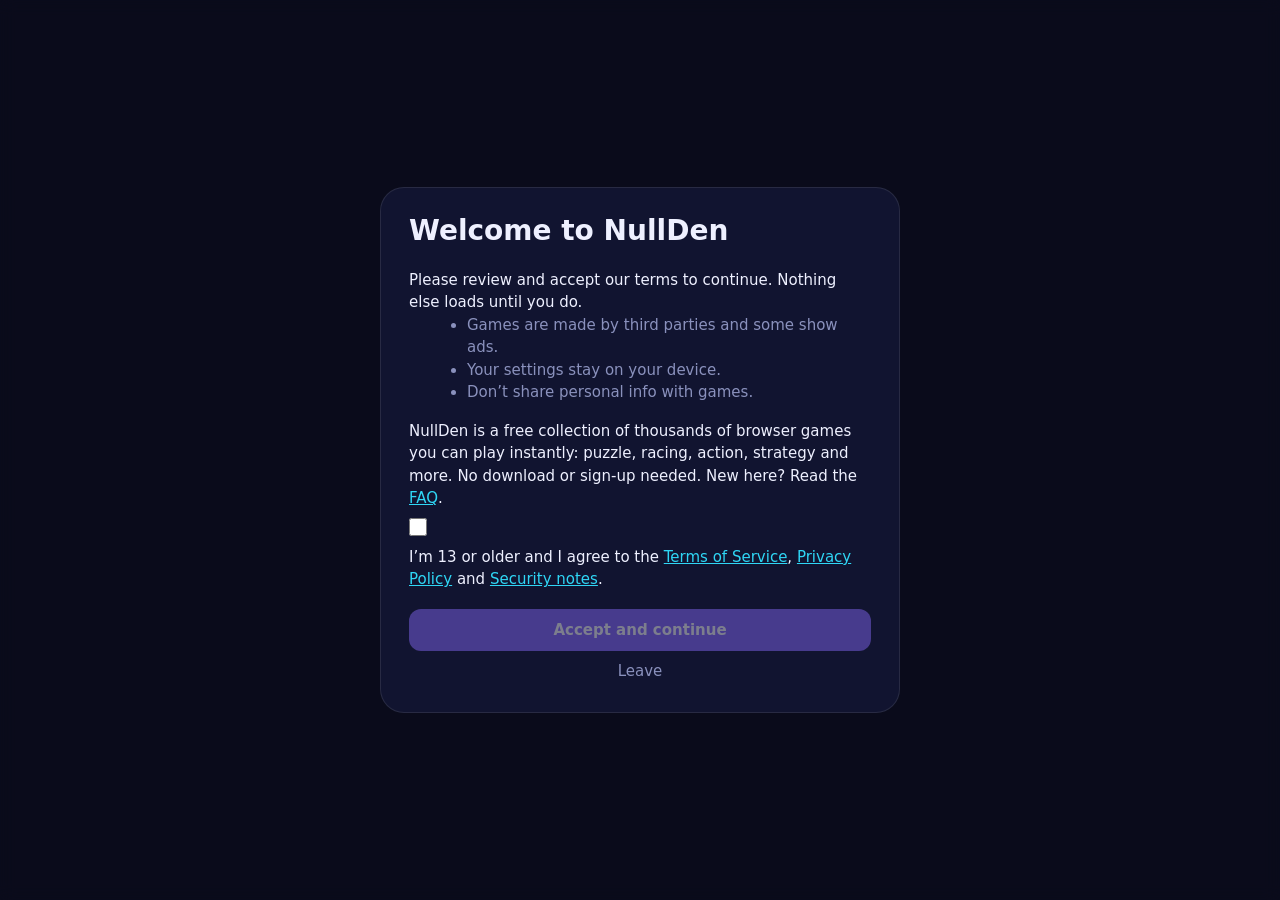
==== commit 663dad42: "Update index.html" ====
--- a/index.html
+++ b/index.html
@@ -4,12 +4,12 @@
 <meta charset="utf-8">
 <meta name="viewport" content="width=device-width,initial-scale=1,viewport-fit=cover">
 <title>NullDen: Free Online Browser Games, No Download</title>
-<meta name="description" content="Play thousands of free browser games online on NullDen: puzzle, racing, action, shooting and more. No download or sign-up needed.">
+<meta name="description" content="Play thousands of free browser games online on NullDen: puzzle, racing, action, and more. No download or sign-up needed.">
 <meta name="theme-color" content="#0a0c1c">
 <meta name="mobile-web-app-capable" content="yes">
 <meta name="apple-mobile-web-app-capable" content="yes">
 <meta name="apple-mobile-web-app-title" content="NullDen">
-<!-- Link previews (Discord, iMessage, WhatsApp, Slack, X) -->
+<!-- Link previews () -->
 <link rel="canonical" href="https://nullden.com/">
 <meta property="og:type" content="website">
 <meta property="og:site_name" content="NullDen">
@@ -30,7 +30,7 @@
 <link rel="apple-touch-icon" href="icon-192.png">
 <link rel="icon" id="fav" href="data:image/svg+xml,%3Csvg xmlns='http://www.w3.org/2000/svg' viewBox='0 0 64 64'%3E%3Cdefs%3E%3ClinearGradient id='g' x1='0' y1='0' x2='1' y2='1'%3E%3Cstop offset='0' stop-color='%238b6bff'/%3E%3Cstop offset='1' stop-color='%232fd6f5'/%3E%3C/linearGradient%3E%3C/defs%3E%3Crect width='64' height='64' rx='16' fill='url(%23g)'/%3E%3Ctext x='32' y='46' font-size='38' font-family='Arial' font-weight='700' text-anchor='middle' fill='%23fff'%3EN%3C/text%3E%3C/svg%3E">
 <script type="application/ld+json">{"@context": "https://schema.org", "@type": "WebSite", "name": "NullDen", "url": "https://nullden.com/", "description": "Play thousands of free browser games online on NullDen: puzzle, racing, action, shooting and more. No download or sign-up needed.", "inLanguage": "en"}</script>
-<link rel="stylesheet" href="style.css?v=28">
+<link rel="stylesheet" href="style.css?v=32">
 </head>
 <body>
 <div id="bg"><i></i><i></i><i></i></div>
@@ -43,7 +43,7 @@
       <li>Your settings stay on your device.</li>
       <li>Don’t share personal info with games.</li>
     </ul>
-    <p>NullDen is a free collection of thousands of browser games you can play instantly: puzzle, racing, action, shooting, strategy and more. No download or sign-up needed. New here? Read the <a href="faq.html">FAQ</a>.</p>
+    <p>NullDen is a free collection of thousands of browser games you can play instantly: puzzle, racing, action, strategy and more. No download or sign-up needed. New here? Read the <a href="faq.html">FAQ</a>.</p>
     <label class="row"><input type="checkbox" id="ok"> <span>I’m 13 or older and I agree to the <a href="terms.html">Terms of Service</a>, <a href="privacy.html">Privacy Policy</a> and <a href="security.html">Security notes</a>.</span></label>
     <button class="btn" id="yes" disabled>Accept and continue</button>
     <button id="no">Leave</button>
@@ -64,7 +64,7 @@
   </header>
   <div id="notes"></div>
   <main id="view"></main>
-  <footer>© 2026 NullDen Games · <a href="terms.html">Terms</a> · <a href="privacy.html">Privacy</a> · <a href="security.html">Security</a> · <a href="faq.html">FAQ</a> · <a href="https://discord.gg/y7AWHwgT5" target="_blank" rel="noopener">Discord</a> · <a href="#feedback" id="fbl">Feedback</a> · <a href="#cookies" id="ckl">Cookies</a><span class="bv">build 28</span></footer>
+  <footer>© 2026 NullDen Games · <a href="terms.html">Terms</a> · <a href="privacy.html">Privacy</a> · <a href="security.html">Security</a> · <a href="faq.html">FAQ</a> · <a href="https://discord.gg/y7AWHwgT5" target="_blank" rel="noopener">Discord</a> · <a href="#feedback" id="fbl">Feedback</a> · <a href="#cookies" id="ckl">Cookies</a><span class="bv">build 32</span></footer>
   <div id="player" hidden>
     <div class="bar"><b id="pt"></b><small id="ptm"></small><span><button id="pl">Copy link</button><button id="pb">Report</button><button id="pr">Reload</button><button id="ph">Hide bar</button><button id="po" hidden>Open in new tab</button><button id="pf">Fullscreen</button><button id="px">Close</button></span></div>
     <div id="stage"></div>
@@ -80,7 +80,7 @@
 function start(){g.hidden=true;a.hidden=false;
 var f=document.createElement('link');f.rel='stylesheet';f.href='https://fonts.googleapis.com/css2?family=Unbounded:wght@500;700&display=swap';document.head.appendChild(f);
 [['manifest','manifest.webmanifest'],['apple-touch-icon','icon-192.png']].forEach(function(x){var l=document.createElement('link');l.rel=x[0];l.href=x[1];document.head.appendChild(l)});
-['games.js','catalog.js','app.js'].forEach(function(s){var e=document.createElement('script');e.src=s+'?v=28';e.async=false;document.body.appendChild(e)})}
+['games.js','catalog.js','app.js'].forEach(function(s){var e=document.createElement('script');e.src=s+'?v=32';e.async=false;document.body.appendChild(e)})}
 var bot=/Googlebot|Mediapartners-Google|AdsBot-Google|bingbot|DuckDuckBot|YandexBot|Baiduspider/i.test(navigator.userAgent);
 if(ok||bot)start();else{g.hidden=false;var c=document.getElementById('ok'),y=document.getElementById('yes');
 c.onchange=function(){y.disabled=!c.checked};
--- a/style.css
+++ b/style.css
@@ -687,3 +687,64 @@
 .emp[hidden]{display:none}
 .emp button{aspect-ratio:1;border:0;background:none;font:21px/1 'Apple Color Emoji','Segoe UI Emoji','Noto Color Emoji',system-ui,sans-serif;cursor:pointer;border-radius:8px}
 .emp button:hover{background:color-mix(in srgb,var(--tx) 12%,transparent)}
+
+/* ===== UI polish pass ===== */
+/* hero: search with icon, tidy buttons on phones */
+.hs #q{padding-left:42px;background-repeat:no-repeat;background-position:14px center;background-image:url("data:image/svg+xml,%3Csvg xmlns='http://www.w3.org/2000/svg' width='18' height='18' viewBox='0 0 24 24' fill='none' stroke='%238a90b8' stroke-width='2' stroke-linecap='round'%3E%3Ccircle cx='11' cy='11' r='7'/%3E%3Cpath d='M20 20l-3.5-3.5'/%3E%3C/svg%3E")}
+@media(max-width:640px){.hh{margin-bottom:16px}.hs #q{flex:1 1 100%}.hs .surp,.hs .dbtn{flex:1 1 calc(50% - 5px);justify-content:center;padding:10px 12px}}
+/* game of the day: featured banner */
+.gotd{display:grid;grid-template-columns:minmax(0,1fr) minmax(220px,40%);gap:0;padding:0;overflow:hidden;min-height:168px;align-items:stretch;border-radius:20px;background:linear-gradient(115deg,color-mix(in srgb,var(--a) 18%,var(--card)),var(--card) 62%)}
+.gotd .gtx{padding:22px 26px;align-self:center}
+.gotd small{display:block;margin-bottom:6px}
+.gotd h2{font:700 24px/1.2 var(--f);margin:0 0 10px}
+.gotd .gtags{display:flex;flex-wrap:wrap;gap:6px;margin:0 0 16px}
+.gotd .gtags span{font-size:12px;padding:3px 10px;border-radius:99px;border:1px solid var(--ln);color:var(--mu)}
+.gotd .btn{display:inline-flex;align-items:center;gap:8px}
+.gotd .gim{position:relative;background:linear-gradient(135deg,#4b3a8f,#1f5f7a);min-height:100%}
+
+.gotd img{width:100%;height:100%;aspect-ratio:auto;object-fit:cover;border-radius:0;display:block;position:absolute;inset:0}
+@media(max-width:560px){.gotd{grid-template-columns:minmax(0,1fr) 36%;min-height:0}.gotd .gtx{padding:14px 16px}.gotd h2{font-size:17px;margin-bottom:8px}.gotd .gtags{margin-bottom:12px}.gotd .gim{min-height:128px}}
+/* rows: fades that follow the scroll, spacing, thumbnail fade-in, hover lift */
+.rail{-webkit-mask-image:linear-gradient(90deg,transparent 0,#000 var(--fl,0px),#000 calc(100% - var(--fr,56px)),transparent 100%);mask-image:linear-gradient(90deg,transparent 0,#000 var(--fl,0px),#000 calc(100% - var(--fr,56px)),transparent 100%)}
+.rw{margin-bottom:26px}
+.thumb img{opacity:0;transition:opacity .45s ease}.thumb img.ok{opacity:1}
+@media(hover:hover){.rail .card{transition:transform .25s cubic-bezier(.2,.8,.2,1),box-shadow .25s,border-color .25s}.rail .card:hover{transform:translateY(-3px);box-shadow:0 14px 30px #0006;border-color:color-mix(in srgb,var(--a) 50%,var(--ln))}}
+.d .gotd .gim{display:none}.d .gotd{grid-template-columns:1fr}
+@media(prefers-reduced-motion:reduce){.thumb img,.rail .card{transition:none}}
+
+.gotd .gim{-webkit-mask-image:linear-gradient(90deg,transparent 0,#000 46%);mask-image:linear-gradient(90deg,transparent 0,#000 46%)}
+
+/* profile cards and banners (presets only) */
+.pban{height:96px;background:linear-gradient(120deg,#5b3df5,#2fd6f5)}
+.pban.slim{height:56px;border-radius:12px;margin-bottom:12px}
+.pcardx{border:1px solid var(--ln);border-radius:18px;overflow:hidden;background:var(--card);margin-bottom:14px}
+.pcardx .pin{display:flex;gap:16px;align-items:flex-end;padding:0 18px 16px;margin-top:-38px}
+.pcardx .pin .av.lg{border:4px solid var(--card);flex:none}
+.pcardx .pin h1{margin:0 0 8px}
+.pcardx.mini .pban{height:64px}.pcardx.mini .pin{margin-top:-18px;align-items:center;padding-bottom:12px}.pcardx.mini .av{border:3px solid var(--card)}
+.dlg.pcard{padding:0;overflow:hidden;width:min(360px,calc(100vw - 32px))}
+.pcard .pbd{padding:0 18px 18px}
+.pcard .pav{margin-top:-40px;margin-bottom:6px}.pcard .pav .av{border:4px solid var(--bg)}
+.pcard h3{margin:0 0 4px}.pcard .sub{margin:2px 0}.pcard .row{margin-top:14px}
+.dav[data-u]{cursor:pointer}.mrow,.nm{cursor:pointer}
+.bngrid{display:grid;grid-template-columns:repeat(auto-fill,minmax(84px,1fr));gap:8px;margin:12px 0 8px;max-height:230px;overflow:auto}
+.bngrid button{background:none;border:2px solid transparent;border-radius:12px;padding:4px;cursor:pointer;color:var(--tx);font-size:12px}
+.bngrid button i{display:grid;place-items:center;height:46px;border-radius:8px;margin-bottom:4px;color:#fff}
+.bngrid button.on{border-color:var(--a)}
+.bngrid button[data-lock] i{filter:grayscale(.6) brightness(.55)}
+
+/* featured row: Game of the Day + Nathan's Choice */
+.feat{display:grid;grid-template-columns:minmax(0,1.9fr) minmax(0,1fr);gap:16px;margin:0 0 28px;align-items:stretch}
+.feat .gotd{margin:0;height:100%}
+.feat:has(#nchoice:empty){grid-template-columns:1fr}
+.nchoice{height:100%;display:flex;flex-direction:column;border:1px solid color-mix(in srgb,#f0b232 45%,var(--ln));border-radius:20px;overflow:hidden;background:linear-gradient(160deg,color-mix(in srgb,#f0b232 12%,var(--card)),var(--card) 55%)}
+.nchoice .nci{background:#fff;cursor:pointer;aspect-ratio:16/10;overflow:hidden}
+.nchoice .nci img{width:100%;height:100%;object-fit:cover;display:block;transition:transform .4s cubic-bezier(.2,.8,.2,1)}
+.nchoice:hover .nci img{transform:scale(1.04)}
+.nchoice .nct{padding:14px 16px 16px;display:flex;flex-direction:column;gap:4px;flex:1}
+.nchoice small{display:inline-flex;align-items:center;gap:6px;color:#f0b232;font-weight:700;font-size:11px;letter-spacing:.06em;text-transform:uppercase}
+.nchoice h3{margin:0;font:600 16px/1.25 var(--f)}
+.nchoice p{margin:0 0 10px;color:var(--mu);font-size:13px}
+.nchoice .btn{margin-top:auto;align-self:flex-start}
+@media(max-width:900px){.feat{grid-template-columns:1fr;gap:12px}.nchoice{flex-direction:row}.nchoice .nci{width:42%;aspect-ratio:auto;flex:none}.nchoice .nct{justify-content:center}}
+.d .nchoice{display:none}
